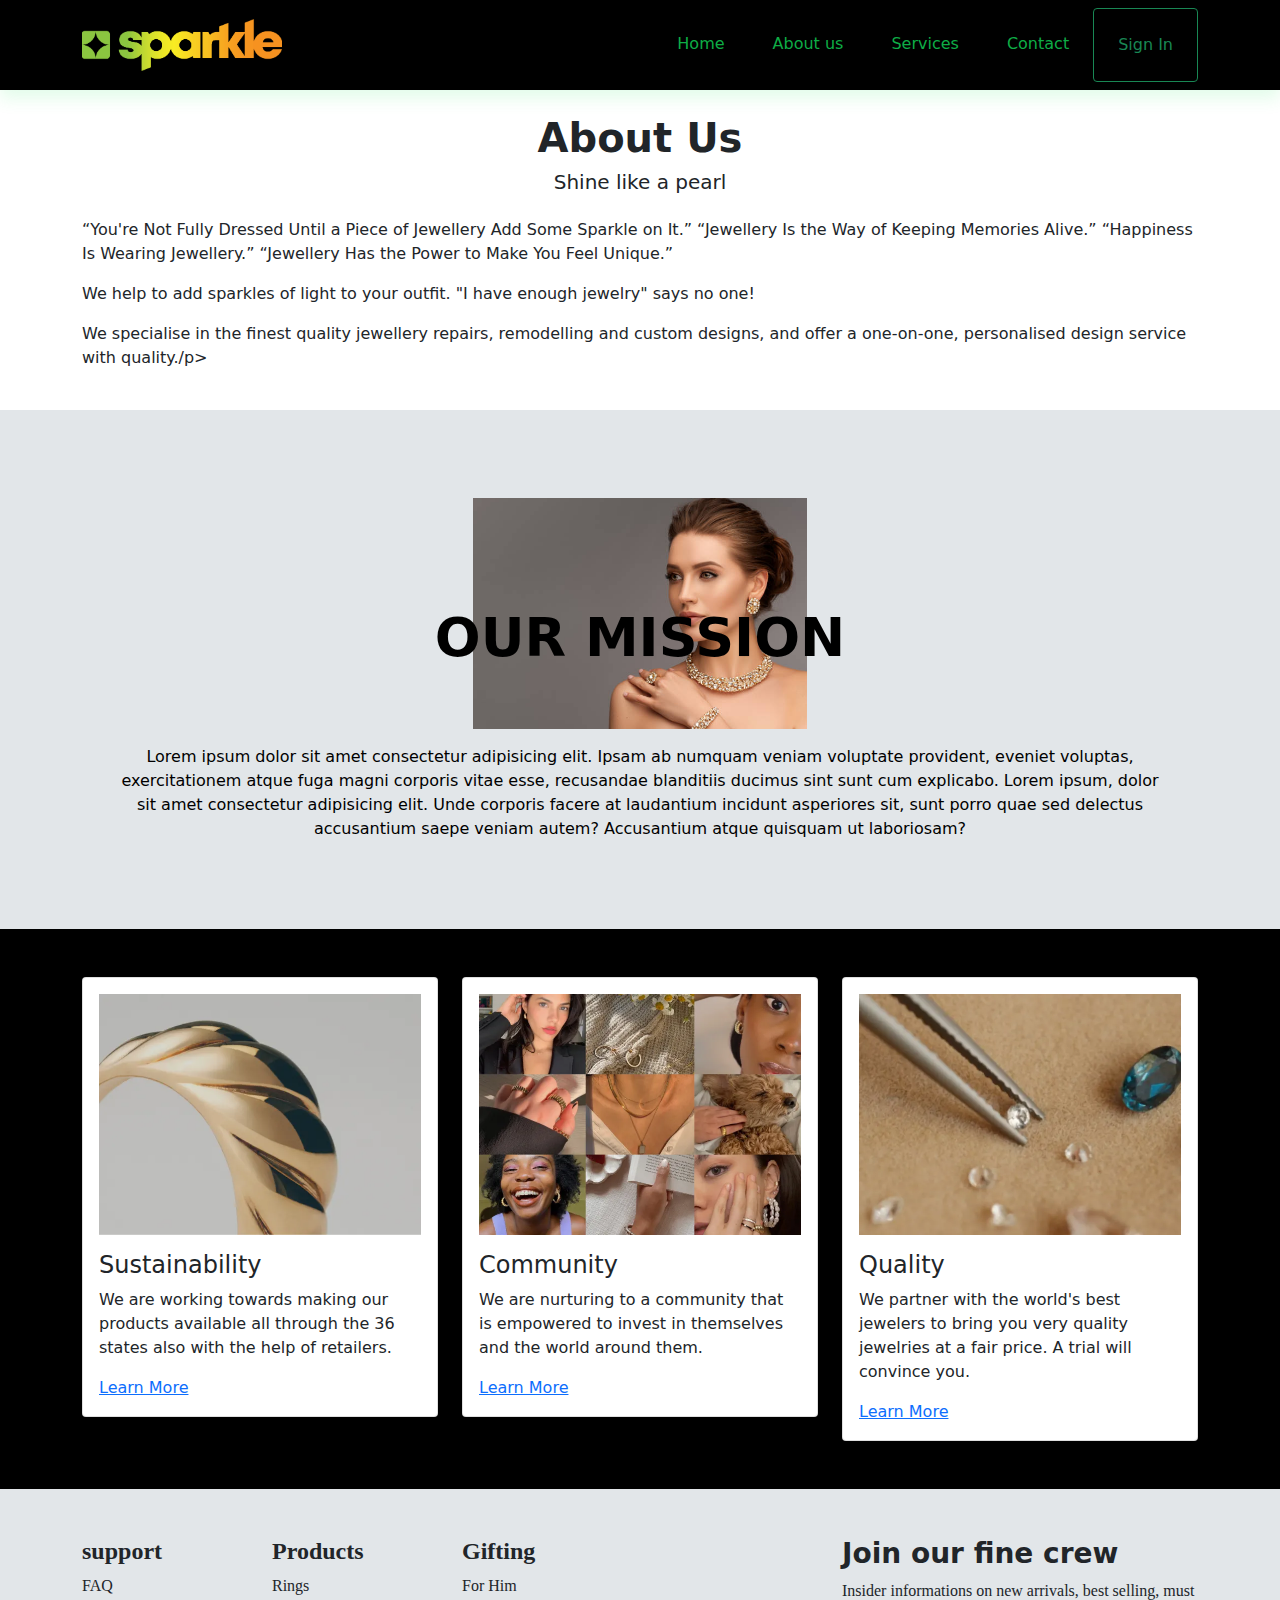
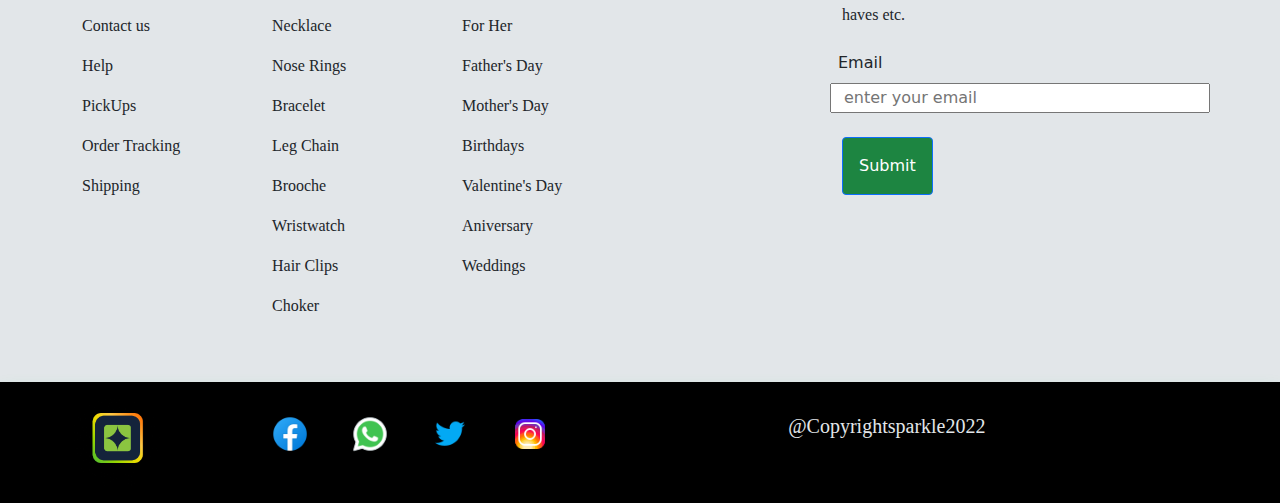
==== about.html @ 4104e59f "ch:worked on the about and contact sections" ====
<!DOCTYPE html>
<html lang="en">
<head>
    <meta charset="UTF-8">
    <meta http-equiv="X-UA-Compatible" content="IE=edge">
    <meta name="viewport" content="width=device-width, initial-scale=1.0">
    <link rel="stylesheet" href="css/bootstrap.min.css">
    <link rel="stylesheet" href="css/style.css">
    <title>aboutUs</title>
</head>
<body>
    <div id="header-section">
        <nav class="navbar navbar-expand-lg navbar-light bg-light  shadow">
            <div class="container">
              <a class="navbar-brand text-primary " href="#">
                  <img src="[data-uri]" alt="Shop.Sparkle" width="200">
              </a>
              <button class="navbar-toggler" type="button" data-bs-toggle="collapse" data-bs-target="#navbarSupportedContent" aria-controls="navbarSupportedContent" aria-expanded="false" aria-label="Toggle navigation">
                <span class="navbar-toggler-icon"></span>
              </button>
              <div class="collapse navbar-collapse" id="navbarSupportedContent">
                <ul class="navbar-nav ms-auto mb-2 mb-lg-0">
                  <li class="nav-item">
                    <a class="nav-link active text-secondary p-4" aria-current="page" href="index.html">Home</a>
                  </li>
                  <li>
                    <a class="nav-link active text-secondary p-4" aria-current="page" href="about.html">About us</a>
                  </li>
                  <li>
                    <a class="nav-link active text-secondary p-4" aria-current="page" href="#">Services</a>
                  </li>
                  <li>
                    <a class="nav-link active text-secondary p-4" aria-current="page" href="contact.html">Contact</a>
                  </li>                   
                  <button class="btn btn-outline-success p-4" type="submit">Sign In</button>
              </div>
            </div>
          </nav>
        </div>
    <div id="about-section" class="p-4">
        <div class="container">
            <div class="text-center">
                <h1 class="fw-bolder">About Us</h1>
                <h5 class="pb-3">Shine like a pearl</h5>
            </div>
            <p>“You're Not Fully Dressed Until a Piece of Jewellery Add Some Sparkle on It.” “Jewellery Is the Way of Keeping Memories Alive.” “Happiness Is Wearing Jewellery.” “Jewellery Has the Power to Make You Feel Unique.”
            </p>  
            <p>We help to add sparkles of light to your outfit. "I have enough jewelry" says no one! </p> 
            <p>We specialise in the finest quality jewellery repairs, remodelling and custom designs, and offer a one-on-one, personalised design service with quality./p>      
        </div>

        </div>    
        <div id="mission-section" class="p-4">
             <div class="container py-5 p-5">
                 <div class="mission">
                    <img src="img/mission 1.jpg" alt="Snow" style="width:35%;" class="p-3">
                    <div class="centered pb-5">OUR MISSION</div>
                    <p>Lorem ipsum dolor sit amet consectetur adipisicing elit. Ipsam ab numquam veniam voluptate provident, eveniet voluptas, exercitationem atque fuga magni corporis vitae esse, recusandae blanditiis ducimus sint sunt cum explicabo. Lorem ipsum, dolor sit amet consectetur adipisicing elit. Unde corporis facere at laudantium incidunt asperiores sit, sunt porro quae sed delectus accusantium saepe veniam autem? Accusantium atque quisquam ut laboriosam?</p>
                  </div>
                 </div>
                  
        </div>
        <div id="sustain-section">
            <div class="container py-5 ">
                <div class="row">
                    <div class="col-lg-4">
                    <div class="card">
                        <div class="card-body">
                            <div class="row">
                                <img src="img/sustain.webp" alt="">
                                <h4 class="pt-3">Sustainability</h4>
                                <p>We are working towards making our products available all through the 36 states also with the help of retailers.</p>
                                <a href="learn">Learn More</a>
                            </div>
                        </div>
                      
                    </div>
                </div>
                <div class="col-lg-4">
                    <div class="card">
                        <div class="card-body">
                            <div class="row">
                                <img src="img/community.webp" alt="">
                                <h4 class="pt-3">Community</h4>
                                <p>We are nurturing to a community that is empowered to invest in themselves and the world around them.</p>
                                <a href="learn">Learn More</a>
                            </div>
    
                        </div>
                    </div>
                </div>
                <div class="col-lg-4">
                    <div class="card">
                       <div class="card-body">
                        <div class="row">
                            <img src="img/Quality.webp" alt="">
                            <h4 class="pt-3">Quality</h4>
                            <p>We partner with the world's best jewelers to bring you very quality jewelries at a fair price. A trial will convince you.</p>
                            <a href="learn">Learn More</a>
                        </div>
                       </div>
                    </div>
                </div>
                </div>
            </div>
        </div>
        <div id="support-section">
            <div class="container py-5">
              <div class="row">
                <div class="col-lg-2">
                  <h4 class="fw-bold">support</h4>
                  <p>FAQ</p>
                  <p>Contact us</p>
                  <p>Help</p>
                  <p>PickUps</p>
                  <p>Order Tracking</p>
                  <p>Shipping</p>
                </div>
                <div class="col-lg-2">
                  <h4 class="fw-bold">Products</h4>
                  <p>Rings</p>
                  <p>Necklace</p>
                  <p>Nose Rings</p>
                  <p>Bracelet</p>
                  <p>Leg Chain</p>
                  <p>Brooche</p>
                  <p>Wristwatch</p>
                  <p>Hair Clips</p>
                  <p>Choker</p>
                </div>
                <div class="col-lg-2">
                  <h4 class="fw-bold">Gifting</h4>
                  <p>For Him</p>
                  <p>For Her</p>
                  <p>Father's Day</p>
                  <p>Mother's Day</p>
                  <p>Birthdays</p>
                  <p>Valentine's Day</p>
                  <p>Aniversary</p>
                  <p>Weddings</p>
                </div>
                <div class="col-lg-2">
                  </div>
                <div class="col-lg-4">
                  <h3 class="fw-bolder">Join our fine crew</h3>
                  <p>Insider informations on new arrivals, best selling, must haves etc.</p>
                  <div class="row text-lg-start">
                    <label for="email" class="p-2">Email</label>
                    <input type="text" placeholder="enter your email" class="mb-4">
                   
                  </div>  
                  <a class="btn btn-primary p-3 pt-3" href="#" role="button">Submit</a>          
                </div>
              </div>
              </div>
          </div>
          <div id="footer-section">
            <nav class="navbar navbar-expand-lg navbar-light bg-light  shadow">
                <div class="container p-0">
                  <div class="d-flex">
                    <a class="navbar-brand text-primary " href="#">
                      <img src="img/main logo.png" alt="" width="60%">
                  </a>
                  <div class="social-media d-flex p-2">
                    <div>
                      <img src="img/facebook.png" alt="" class="p-3" width="90%">
                    </div>
                    <div>
                      <img src="img/whatsapp.png" alt="" class="p-3" width="90%">
                    </div>
                    <div>
                      <img src="img/twitter.png" alt="" class="p-3" width="90%">
                    </div>
                    <div>
                      <img src="img/instagram.png" alt="" class="p-3" width="90%">
                    </div>
                  </div>
                  <div class="p-4 col-lg-1 ms-auto sparkle">
                    <h5>@Copyrightsparkle2022</h5>
                  </div>
                  
                  </div>
                  </div> 
                </div>
  <script src="js/bootstrap.min.js"></script>  
</body>
</html>
---- css/style.css ----
.text-secondary {
    color: rgb(14, 173, 70) !important;
}

.shadow {
    box-shadow: 0 .5rem 1rem rgba(56, 232, 109, 0.15)!important;   
}

.navbar-light .navbar-toggler-icon {
    background-color: #fff;
}

.nav-link:hover {
    scale: 1.1;
    transform: scale(1.18);
}

#slider-section img {
    height: 200px;
    width: 150px;
}

.text-primary {
    color: rgb(7, 3, 2) !important;
}

.bold, .na h1 {  
    font-size: 50px;
    font-weight: bolder;
}

.btn-primary, 
#gift-section .gift-box  {
   background-color: rgb(29, 133, 65) !important;
}

#shop-section h4 {
    margin-bottom: 42px;
    font-size: 24px;
    font-family: "brandon-grotesque";
} 

#shop-section h1 {
    margin-bottom: 32px;
    font-size: 42px;
    font-family: "KapraNeue";
}

#shop-section {
    background: #000;
    color: orange;
}

#gift-section h2, #gift-section p, #support-section p {
    font-family: "brandon-grotesque";
}

.border:hover {
    transform: scale(1.15);
    color: rgb(30, 191, 30);
    transition: cubic-bezier(0.075, 0.82, 0.165, 1);
    cursor: pointer;
}

#support-section, #mission-section {
    background: #e2e6e9;
}
#support-section h4 {
    font-family: "KapraNeue";
}

#media-section, #sustain-section, .navbar {
    background: #000 !important;
}

#footer-section .container h5 {
    color: #e2e6e9;
    font-family: "brandon-grotesque";
}

#mission-section .container .mission {
    position: relative;
    text-align: center;
    color: #000;

  }

  #mission-section .centered {
    position: absolute;
    top: 50%;
    left: 50%;
    transform: translate(-50%, -50%);
    font-size: 54px;
    font-weight: bolder;
    }
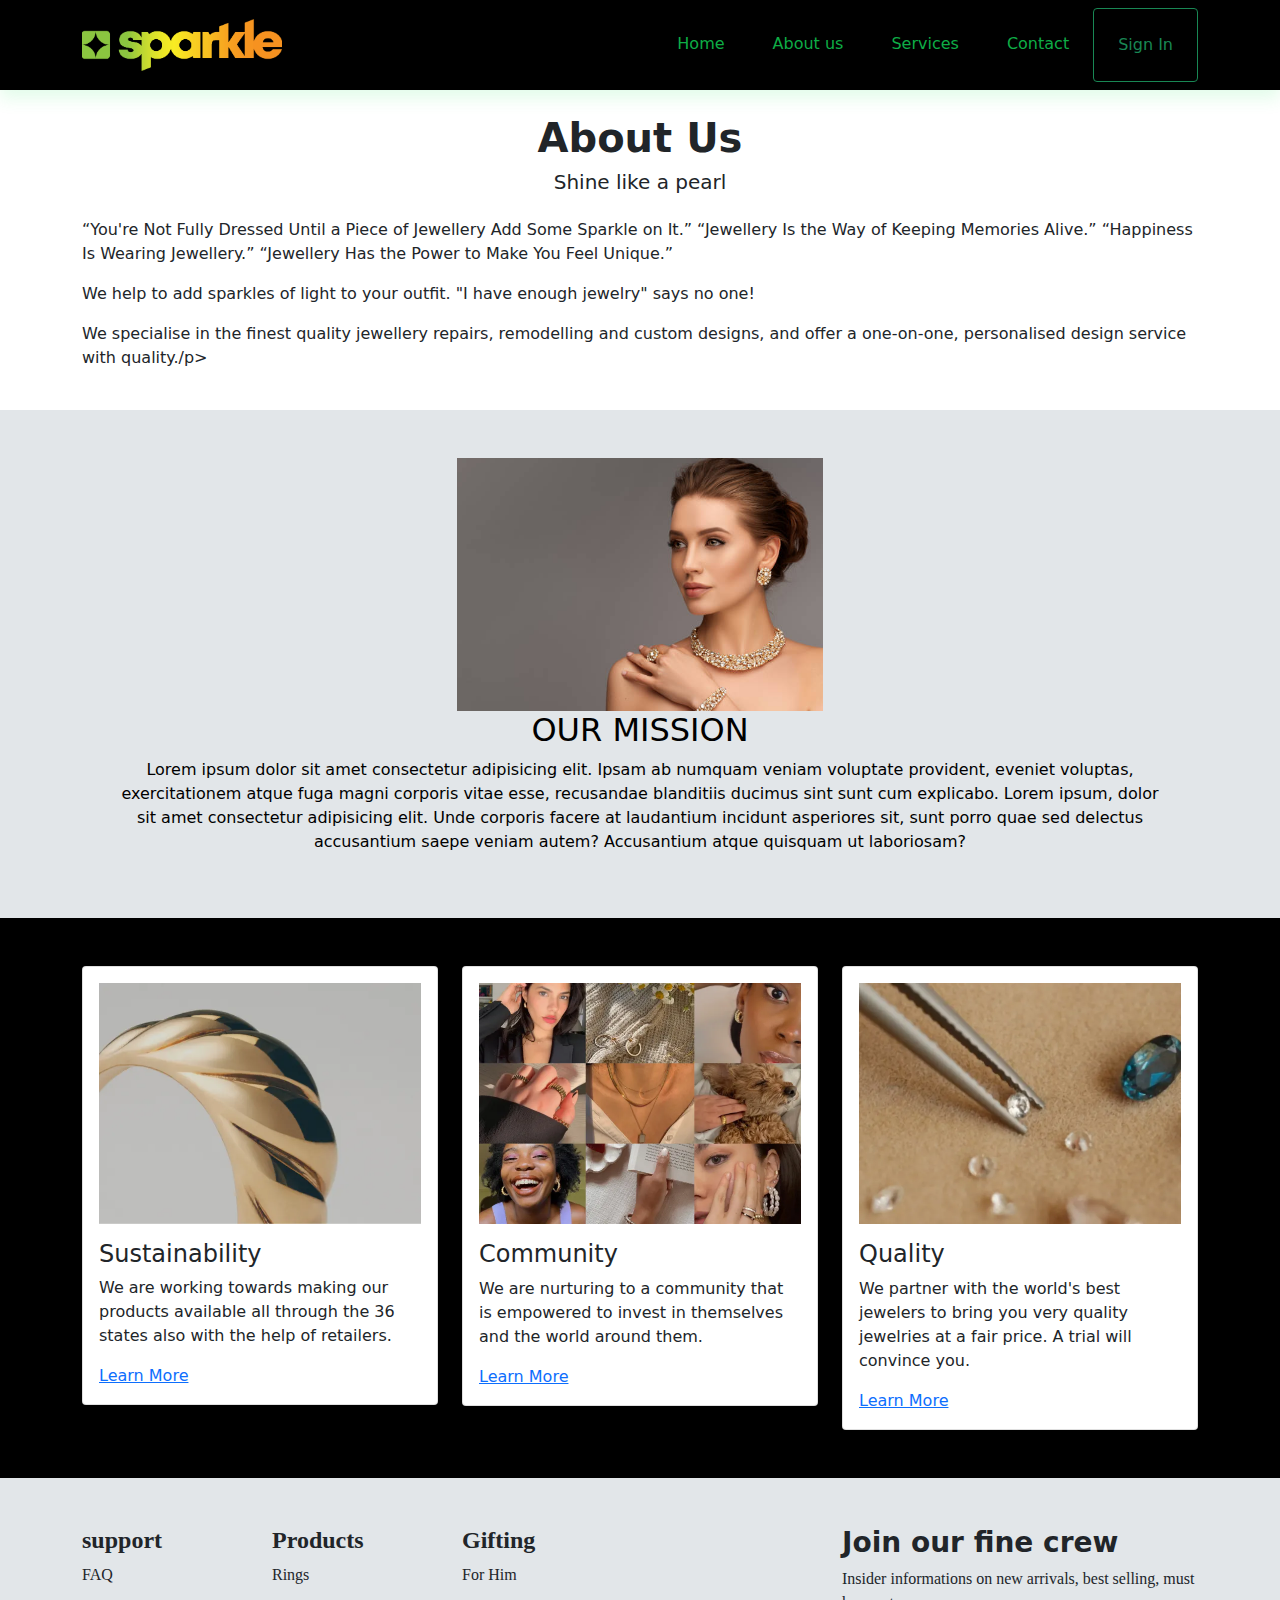
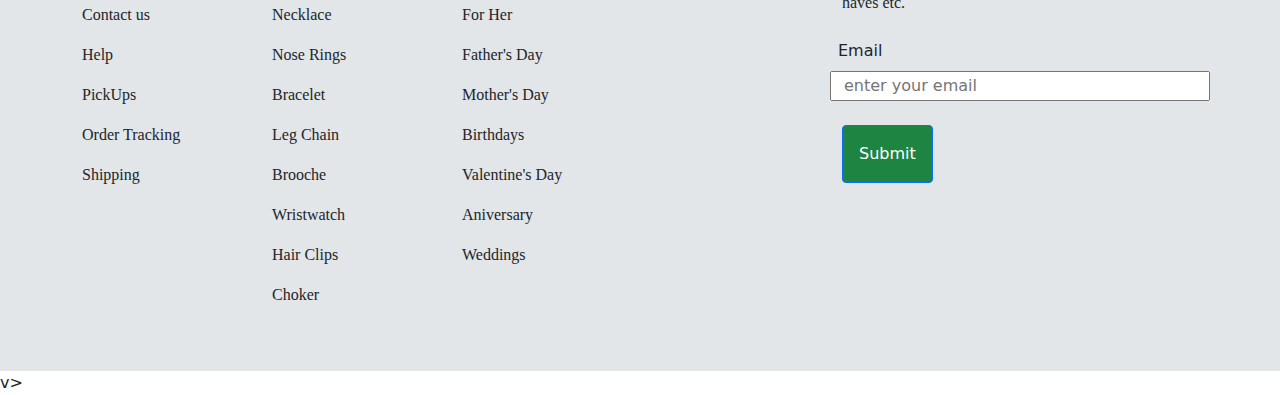
==== commit 95fe5f8a: "ch: worked on mobie responsiveness" ====
--- a/about.html
+++ b/about.html
@@ -50,11 +50,13 @@
         </div>
 
         </div>    
-        <div id="mission-section" class="p-4">
+        <div id="mission-section">
              <div class="container py-5 p-5">
                  <div class="mission">
-                    <img src="img/mission 1.jpg" alt="Snow" style="width:35%;" class="p-3">
-                    <div class="centered pb-5">OUR MISSION</div>
+                    <img src="img/mission 1.jpg" alt="Snow" style="width:35%;">
+                    <div class="fw-bolder">
+                      <h2>OUR MISSION</h2>
+                    </div>
                     <p>Lorem ipsum dolor sit amet consectetur adipisicing elit. Ipsam ab numquam veniam voluptate provident, eveniet voluptas, exercitationem atque fuga magni corporis vitae esse, recusandae blanditiis ducimus sint sunt cum explicabo. Lorem ipsum, dolor sit amet consectetur adipisicing elit. Unde corporis facere at laudantium incidunt asperiores sit, sunt porro quae sed delectus accusantium saepe veniam autem? Accusantium atque quisquam ut laboriosam?</p>
                   </div>
                  </div>
@@ -154,34 +156,7 @@
               </div>
               </div>
           </div>
-          <div id="footer-section">
-            <nav class="navbar navbar-expand-lg navbar-light bg-light  shadow">
-                <div class="container p-0">
-                  <div class="d-flex">
-                    <a class="navbar-brand text-primary " href="#">
-                      <img src="img/main logo.png" alt="" width="60%">
-                  </a>
-                  <div class="social-media d-flex p-2">
-                    <div>
-                      <img src="img/facebook.png" alt="" class="p-3" width="90%">
-                    </div>
-                    <div>
-                      <img src="img/whatsapp.png" alt="" class="p-3" width="90%">
-                    </div>
-                    <div>
-                      <img src="img/twitter.png" alt="" class="p-3" width="90%">
-                    </div>
-                    <div>
-                      <img src="img/instagram.png" alt="" class="p-3" width="90%">
-                    </div>
-                  </div>
-                  <div class="p-4 col-lg-1 ms-auto sparkle">
-                    <h5>@Copyrightsparkle2022</h5>
-                  </div>
-                  
-                  </div>
-                  </div> 
-                </div>
+          v>
   <script src="js/bootstrap.min.js"></script>  
 </body>
 </html>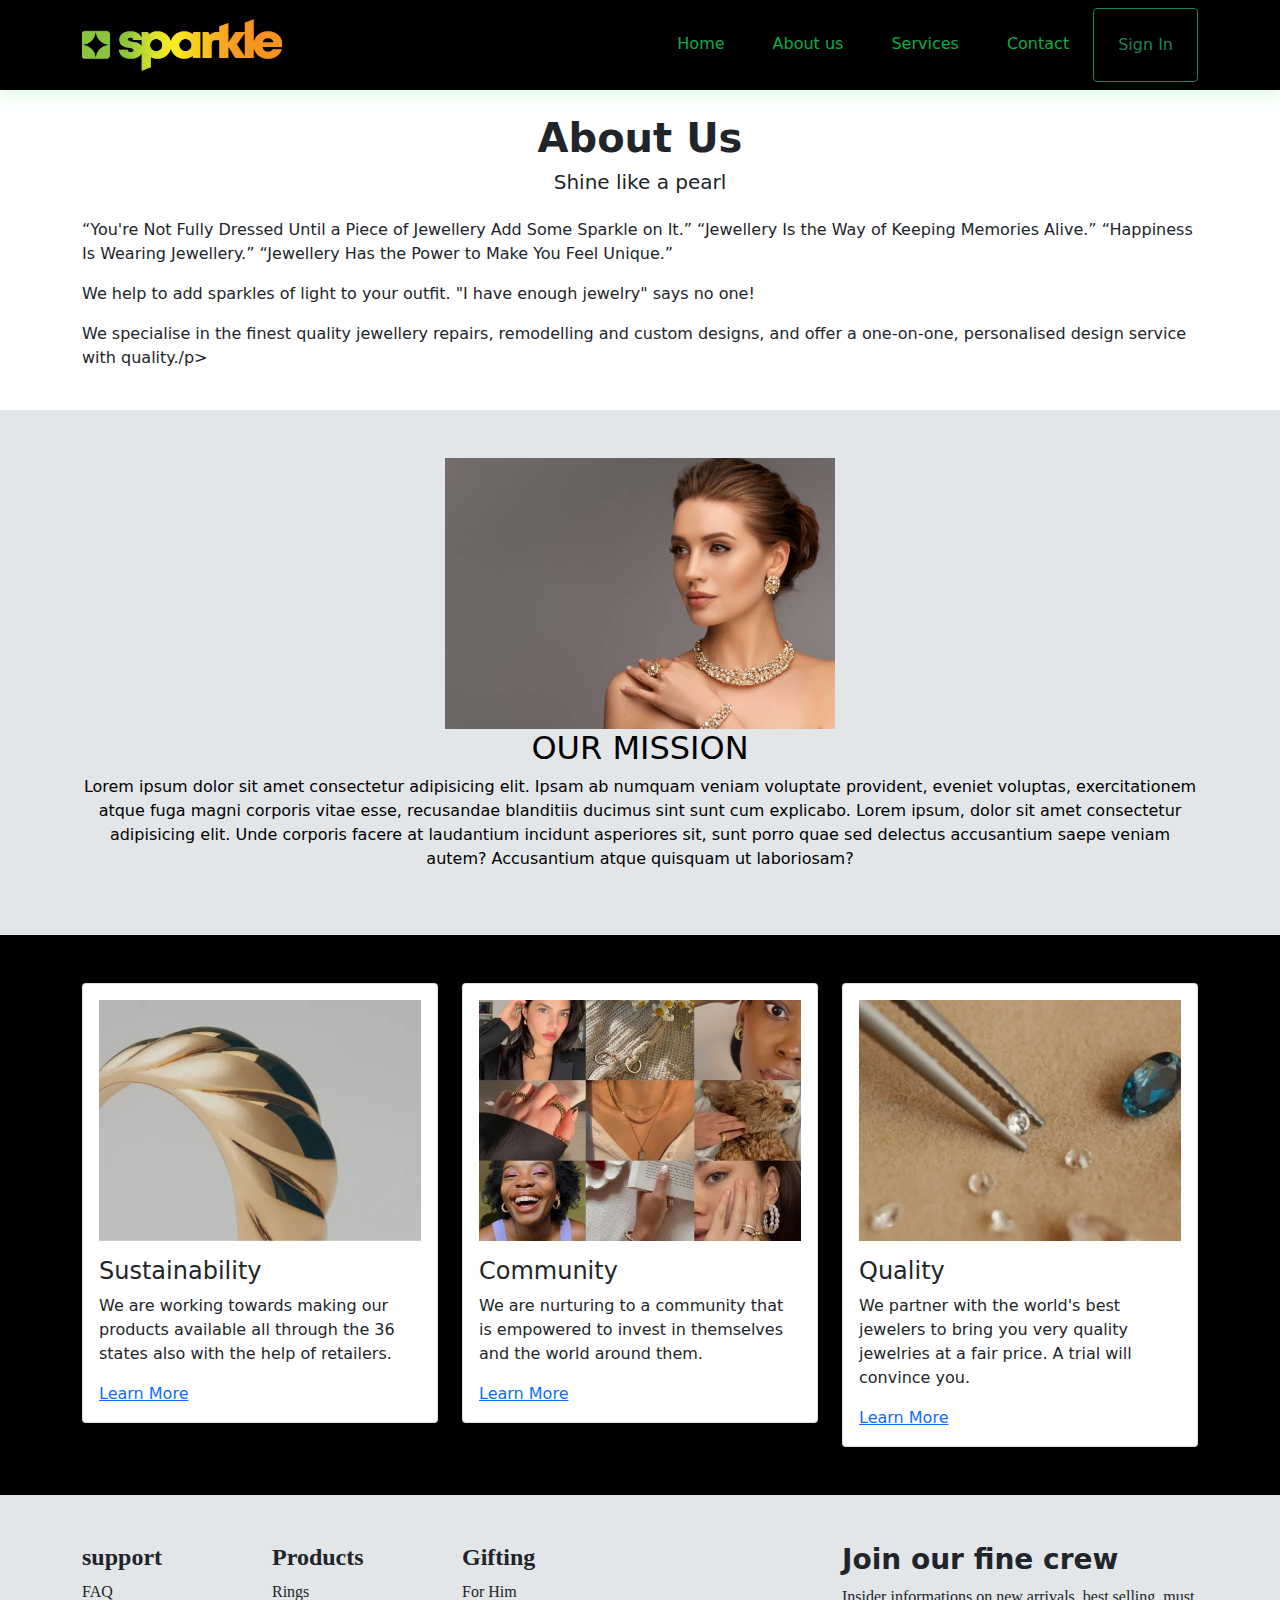
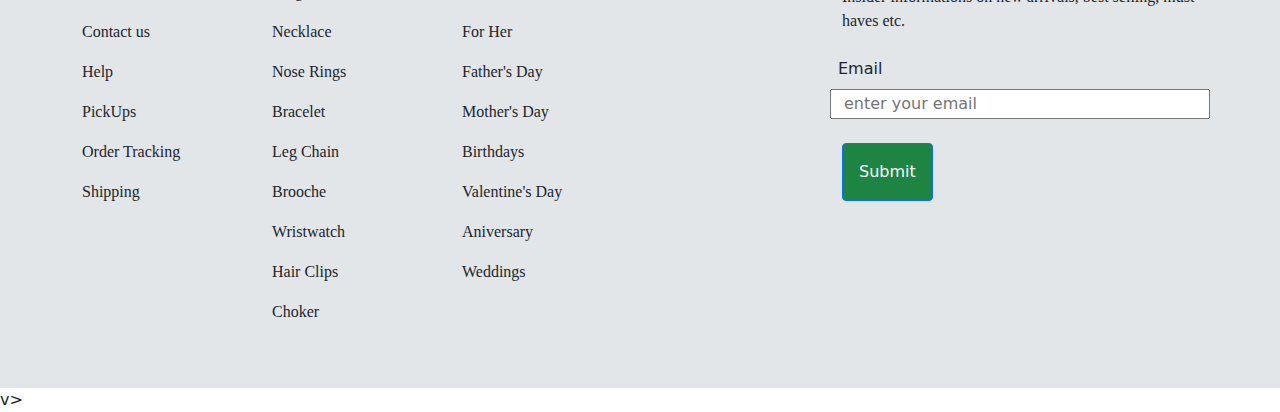
==== commit 78233d69: "ch: worked on mobile responsiveness" ====
--- a/about.html
+++ b/about.html
@@ -11,7 +11,7 @@
 <body>
     <div id="header-section">
         <nav class="navbar navbar-expand-lg navbar-light bg-light  shadow">
-            <div class="container">
+            <div class="container mx-auto">
               <a class="navbar-brand text-primary " href="#">
                   <img src="[data-uri]" alt="Shop.Sparkle" width="200">
               </a>
@@ -38,7 +38,7 @@
           </nav>
         </div>
     <div id="about-section" class="p-4">
-        <div class="container">
+        <div class="container mx-auto">
             <div class="text-center">
                 <h1 class="fw-bolder">About Us</h1>
                 <h5 class="pb-3">Shine like a pearl</h5>
@@ -51,7 +51,7 @@
 
         </div>    
         <div id="mission-section">
-             <div class="container py-5 p-5">
+             <div class="container mx-auto py-5">
                  <div class="mission">
                     <img src="img/mission 1.jpg" alt="Snow" style="width:35%;">
                     <div class="fw-bolder">
@@ -63,7 +63,7 @@
                   
         </div>
         <div id="sustain-section">
-            <div class="container py-5 ">
+            <div class="container mx-auto py-5 ">
                 <div class="row">
                     <div class="col-lg-4">
                     <div class="card">
@@ -107,7 +107,7 @@
             </div>
         </div>
         <div id="support-section">
-            <div class="container py-5">
+            <div class="container mx-auto py-5">
               <div class="row">
                 <div class="col-lg-2">
                   <h4 class="fw-bold">support</h4>
--- a/css/style.css
+++ b/css/style.css
@@ -13,10 +13,14 @@
 .nav-link:hover {
     scale: 1.1;
     transform: scale(1.18);
+    -webkit-transform: scale(1.18);
+    -moz-transform: scale(1.18);
+    -ms-transform: scale(1.18);
+    -o-transform: scale(1.18);
 }
 
 #slider-section img {
-    height: 200px;
+    height: 160px;
     width: 150px;
 }
 
